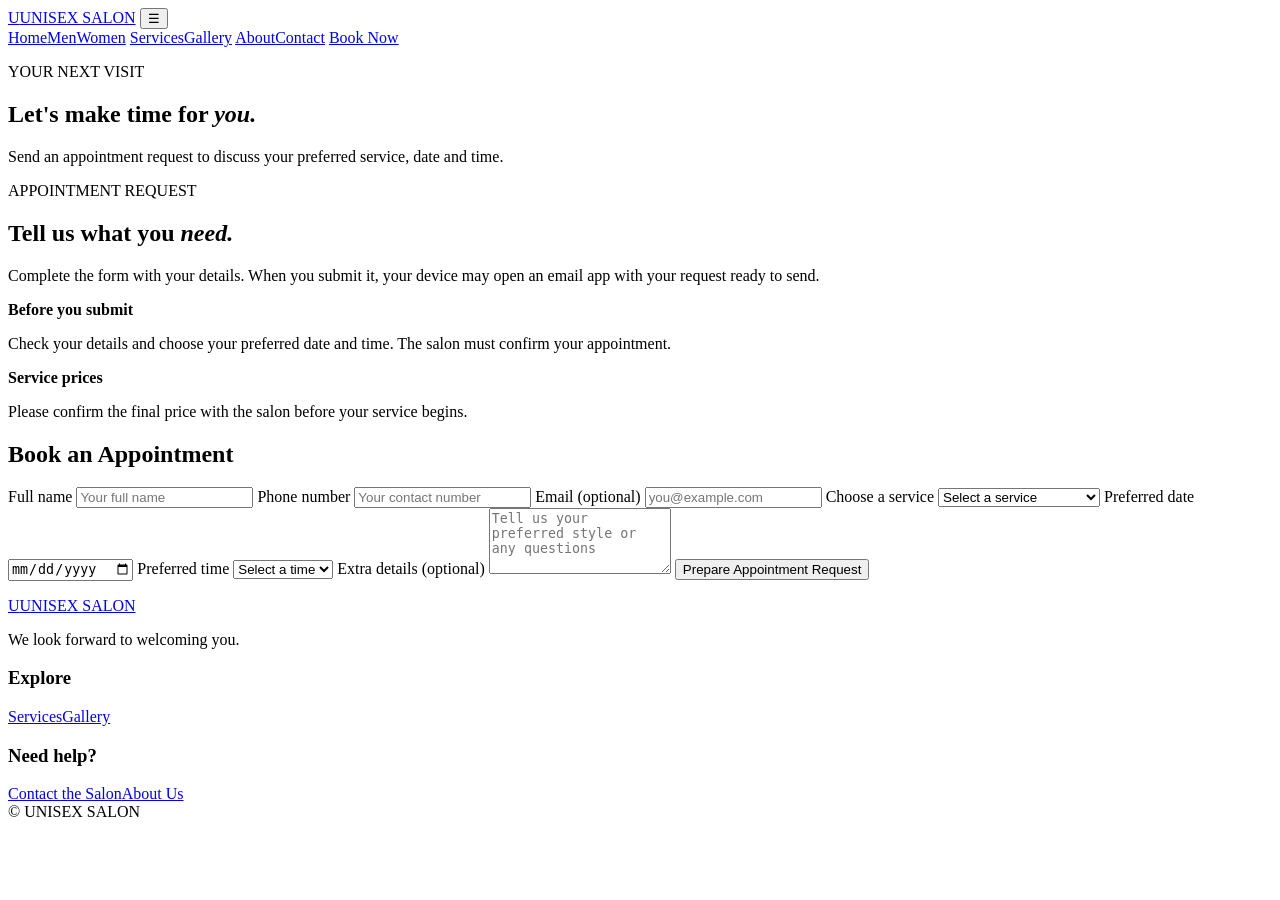
==== booking.html @ 9a737498 "Add booking.html for appointment requests" ====
<!DOCTYPE html>
<html lang="en">
<head>
  <meta charset="UTF-8">
  <meta name="viewport" content="width=device-width, initial-scale=1.0">
  <title>Book an Appointment | UNISEX SALON</title>
  <link rel="stylesheet" href="style.css">
  <script src="script.js" defer></script>
</head>
<body>

<header class="site-header">
  <nav class="navbar container" aria-label="Main navigation">
    <a class="brand" href="index.html"><span class="brand-icon">U</span><span>UNISEX SALON</span></a>
    <button class="menu-toggle" id="menuToggle" aria-label="Open navigation" aria-expanded="false">☰</button>
    <div class="nav-links" id="navLinks">
      <a href="index.html">Home</a><a href="men.html">Men</a><a href="women.html">Women</a>
      <a href="services.html">Services</a><a href="gallery.html">Gallery</a>
      <a href="about.html">About</a><a href="contact.html">Contact</a>
      <a class="nav-book active" href="booking.html">Book Now</a>
    </div>
  </nav>
</header>

<main>
  <section class="page-hero">
    <div class="container">
      <p class="eyebrow">YOUR NEXT VISIT</p>
      <h1>Let's make time for <em>you.</em></h1>
      <p>Send an appointment request to discuss your preferred service, date and time.</p>
    </div>
  </section>

  <section class="section-padding container booking-layout">
    <div>
      <p class="eyebrow">APPOINTMENT REQUEST</p>
      <h2>Tell us what you <em>need.</em></h2>
      <p>Complete the form with your details. When you submit it, your device may open an email app with your request ready to send.</p>
      <div class="contact-detail">
        <strong>Before you submit</strong>
        <p>Check your details and choose your preferred date and time. The salon must confirm your appointment.</p>
      </div>
      <div class="contact-detail">
        <strong>Service prices</strong>
        <p>Please confirm the final price with the salon before your service begins.</p>
      </div>
    </div>

    <form class="booking-form" id="bookingForm">
      <h2>Book an Appointment</h2>

      <label for="fullName">Full name</label>
      <input id="fullName" name="fullName" type="text" placeholder="Your full name" required>

      <label for="phone">Phone number</label>
      <input id="phone" name="phone" type="tel" placeholder="Your contact number" required>

      <label for="email">Email (optional)</label>
      <input id="email" name="email" type="email" placeholder="you@example.com">

      <label for="service">Choose a service</label>
      <select id="service" name="service" required>
        <option value="">Select a service</option>
        <option>Men's haircut</option>
        <option>Beard grooming</option>
        <option>Women's haircut</option>
        <option>Hair styling</option>
        <option>Hair colour</option>
        <option>Hair spa / care</option>
        <option>Facial / skin care</option>
        <option>Bridal / occasion styling</option>
        <option>Manicure / pedicure</option>
        <option>Other / consultation</option>
      </select>

      <label for="appointmentDate">Preferred date</label>
      <input id="appointmentDate" name="appointmentDate" type="date" required>

      <label for="appointmentTime">Preferred time</label>
      <select id="appointmentTime" name="appointmentTime" required>
        <option value="">Select a time</option>
        <option>10:00 AM</option>
        <option>11:00 AM</option>
        <option>12:00 PM</option>
        <option>1:00 PM</option>
        <option>2:00 PM</option>
        <option>3:00 PM</option>
        <option>4:00 PM</option>
        <option>5:00 PM</option>
        <option>6:00 PM</option>
        <option>7:00 PM</option>
      </select>

      <label for="notes">Extra details (optional)</label>
      <textarea id="notes" name="notes" rows="4" placeholder="Tell us your preferred style or any questions"></textarea>

      <button class="btn btn-primary form-submit" type="submit">Prepare Appointment Request</button>
      <p id="formMessage" class="form-message" role="status"></p>
    </form>
  </section>
</main>

<footer class="site-footer">
  <div class="container footer-grid">
    <div class="footer-brand"><a class="brand" href="index.html"><span class="brand-icon">U</span><span>UNISEX SALON</span></a><p>We look forward to welcoming you.</p></div>
    <div><h3>Explore</h3><a href="services.html">Services</a><a href="gallery.html">Gallery</a></div>
    <div><h3>Need help?</h3><a href="contact.html">Contact the Salon</a><a href="about.html">About Us</a></div>
  </div>
  <div class="container footer-bottom">© <span id="currentYear"></span> UNISEX SALON</div>
</footer>

</body>
</html>
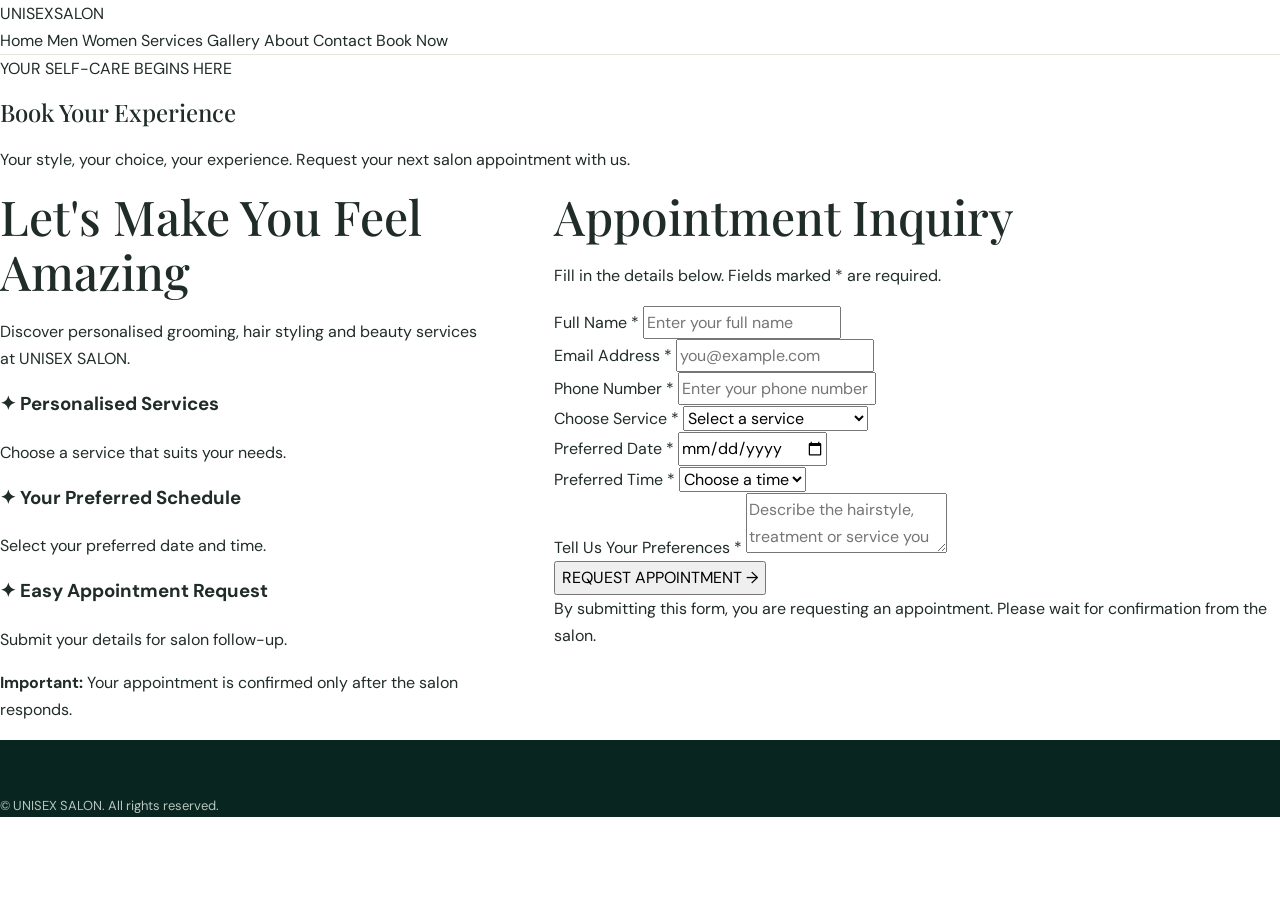
==== commit c3d6056f: "Revise booking.html structure and content Updated the booking form layout and content for improved u" ====
--- a/booking.html
+++ b/booking.html
@@ -1,113 +1,236 @@
+
 <!DOCTYPE html>
 <html lang="en">
 <head>
-  <meta charset="UTF-8">
-  <meta name="viewport" content="width=device-width, initial-scale=1.0">
-  <title>Book an Appointment | UNISEX SALON</title>
-  <link rel="stylesheet" href="style.css">
-  <script src="script.js" defer></script>
+    <meta charset="UTF-8">
+    <meta name="viewport" content="width=device-width, initial-scale=1.0">
+
+    <title>Book Appointment | UNISEX SALON</title>
+
+    <link rel="stylesheet" href="style.css">
 </head>
+
 <body>
 
-<header class="site-header">
-  <nav class="navbar container" aria-label="Main navigation">
-    <a class="brand" href="index.html"><span class="brand-icon">U</span><span>UNISEX SALON</span></a>
-    <button class="menu-toggle" id="menuToggle" aria-label="Open navigation" aria-expanded="false">☰</button>
-    <div class="nav-links" id="navLinks">
-      <a href="index.html">Home</a><a href="men.html">Men</a><a href="women.html">Women</a>
-      <a href="services.html">Services</a><a href="gallery.html">Gallery</a>
-      <a href="about.html">About</a><a href="contact.html">Contact</a>
-      <a class="nav-book active" href="booking.html">Book Now</a>
-    </div>
-  </nav>
-</header>
-
-<main>
-  <section class="page-hero">
-    <div class="container">
-      <p class="eyebrow">YOUR NEXT VISIT</p>
-      <h1>Let's make time for <em>you.</em></h1>
-      <p>Send an appointment request to discuss your preferred service, date and time.</p>
-    </div>
-  </section>
-
-  <section class="section-padding container booking-layout">
-    <div>
-      <p class="eyebrow">APPOINTMENT REQUEST</p>
-      <h2>Tell us what you <em>need.</em></h2>
-      <p>Complete the form with your details. When you submit it, your device may open an email app with your request ready to send.</p>
-      <div class="contact-detail">
-        <strong>Before you submit</strong>
-        <p>Check your details and choose your preferred date and time. The salon must confirm your appointment.</p>
-      </div>
-      <div class="contact-detail">
-        <strong>Service prices</strong>
-        <p>Please confirm the final price with the salon before your service begins.</p>
-      </div>
-    </div>
-
-    <form class="booking-form" id="bookingForm">
-      <h2>Book an Appointment</h2>
-
-      <label for="fullName">Full name</label>
-      <input id="fullName" name="fullName" type="text" placeholder="Your full name" required>
-
-      <label for="phone">Phone number</label>
-      <input id="phone" name="phone" type="tel" placeholder="Your contact number" required>
-
-      <label for="email">Email (optional)</label>
-      <input id="email" name="email" type="email" placeholder="you@example.com">
-
-      <label for="service">Choose a service</label>
-      <select id="service" name="service" required>
-        <option value="">Select a service</option>
-        <option>Men's haircut</option>
-        <option>Beard grooming</option>
-        <option>Women's haircut</option>
-        <option>Hair styling</option>
-        <option>Hair colour</option>
-        <option>Hair spa / care</option>
-        <option>Facial / skin care</option>
-        <option>Bridal / occasion styling</option>
-        <option>Manicure / pedicure</option>
-        <option>Other / consultation</option>
-      </select>
-
-      <label for="appointmentDate">Preferred date</label>
-      <input id="appointmentDate" name="appointmentDate" type="date" required>
-
-      <label for="appointmentTime">Preferred time</label>
-      <select id="appointmentTime" name="appointmentTime" required>
-        <option value="">Select a time</option>
-        <option>10:00 AM</option>
-        <option>11:00 AM</option>
-        <option>12:00 PM</option>
-        <option>1:00 PM</option>
-        <option>2:00 PM</option>
-        <option>3:00 PM</option>
-        <option>4:00 PM</option>
-        <option>5:00 PM</option>
-        <option>6:00 PM</option>
-        <option>7:00 PM</option>
-      </select>
-
-      <label for="notes">Extra details (optional)</label>
-      <textarea id="notes" name="notes" rows="4" placeholder="Tell us your preferred style or any questions"></textarea>
-
-      <button class="btn btn-primary form-submit" type="submit">Prepare Appointment Request</button>
-      <p id="formMessage" class="form-message" role="status"></p>
-    </form>
-  </section>
-</main>
-
-<footer class="site-footer">
-  <div class="container footer-grid">
-    <div class="footer-brand"><a class="brand" href="index.html"><span class="brand-icon">U</span><span>UNISEX SALON</span></a><p>We look forward to welcoming you.</p></div>
-    <div><h3>Explore</h3><a href="services.html">Services</a><a href="gallery.html">Gallery</a></div>
-    <div><h3>Need help?</h3><a href="contact.html">Contact the Salon</a><a href="about.html">About Us</a></div>
-  </div>
-  <div class="container footer-bottom">© <span id="currentYear"></span> UNISEX SALON</div>
-</footer>
+    <header class="site-header">
+        <a class="logo" href="index.html">
+            UNISEX<span>SALON</span>
+        </a>
+
+        <button class="menu-toggle" type="button"
+                aria-label="Toggle navigation"
+                aria-expanded="false">
+            ☰
+        </button>
+
+        <nav class="site-nav">
+            <a href="index.html">Home</a>
+            <a href="men.html">Men</a>
+            <a href="women.html">Women</a>
+            <a href="services.html">Services</a>
+            <a href="gallery.html">Gallery</a>
+            <a href="about.html">About</a>
+            <a href="contact.html">Contact</a>
+            <a href="booking.html" aria-current="page">Book Now</a>
+        </nav>
+    </header>
+
+    <main>
+        <section class="booking-section">
+
+            <header class="booking-heading">
+                <p>YOUR SELF-CARE BEGINS HERE</p>
+                <h1>Book Your Experience</h1>
+                <p>
+                    Your style, your choice, your experience.
+                    Request your next salon appointment with us.
+                </p>
+            </header>
+
+            <div class="booking-layout">
+
+                <aside class="booking-info">
+                    <h2>Let's Make You Feel Amazing</h2>
+
+                    <p>
+                        Discover personalised grooming, hair styling
+                        and beauty services at UNISEX SALON.
+                    </p>
+
+                    <h3>✦ Personalised Services</h3>
+                    <p>Choose a service that suits your needs.</p>
+
+                    <h3>✦ Your Preferred Schedule</h3>
+                    <p>Select your preferred date and time.</p>
+
+                    <h3>✦ Easy Appointment Request</h3>
+                    <p>Submit your details for salon follow-up.</p>
+
+                    <p>
+                        <strong>Important:</strong>
+                        Your appointment is confirmed only after
+                        the salon responds.
+                    </p>
+                </aside>
+
+                <section class="booking-card">
+                    <h2>Appointment Inquiry</h2>
+
+                    <p>
+                        Fill in the details below.
+                        Fields marked * are required.
+                    </p>
+
+                    <form id="bookingForm">
+
+                        <div class="booking-fields">
+
+                            <div class="booking-field">
+                                <label for="fullName">Full Name *</label>
+                                <input
+                                    type="text"
+                                    id="fullName"
+                                    name="fullName"
+                                    placeholder="Enter your full name"
+                                    autocomplete="name"
+                                    minlength="2"
+                                    required>
+                            </div>
+
+                            <div class="booking-field">
+                                <label for="email">Email Address *</label>
+                                <input
+                                    type="email"
+                                    id="email"
+                                    name="email"
+                                    placeholder="you@example.com"
+                                    autocomplete="email"
+                                    required>
+                            </div>
+
+                            <div class="booking-field">
+                                <label for="phone">Phone Number *</label>
+                                <input
+                                    type="tel"
+                                    id="phone"
+                                    name="phone"
+                                    placeholder="Enter your phone number"
+                                    autocomplete="tel"
+                                    inputmode="tel"
+                                    pattern="[0-9+() -]{8,20}"
+                                    required>
+                            </div>
+
+                            <div class="booking-field">
+                                <label for="service">Choose Service *</label>
+                                <select id="service" name="service" required>
+                                    <option value="">Select a service</option>
+                                    <option value="Haircut and Styling">
+                                        Haircut & Styling
+                                    </option>
+                                    <option value="Hair Colour">
+                                        Hair Colour
+                                    </option>
+                                    <option value="Hair Spa">
+                                        Hair Spa
+                                    </option>
+                                    <option value="Facial and Skincare">
+                                        Facial & Skincare
+                                    </option>
+                                    <option value="Beard Grooming">
+                                        Beard Grooming
+                                    </option>
+                                    <option value="Manicure and Pedicure">
+                                        Manicure & Pedicure
+                                    </option>
+                                    <option value="Bridal and Party Makeup">
+                                        Bridal & Party Makeup
+                                    </option>
+                                    <option value="Complete Makeover">
+                                        Complete Makeover
+                                    </option>
+                                    <option value="Other Service">
+                                        Other Service
+                                    </option>
+                                </select>
+                            </div>
+
+                            <div class="booking-field">
+                                <label for="date">Preferred Date *</label>
+                                <input
+                                    type="date"
+                                    id="date"
+                                    name="date"
+                                    required>
+                            </div>
+
+                            <div class="booking-field">
+                                <label for="time">Preferred Time *</label>
+                                <select id="time" name="time" required>
+                                    <option value="">Choose a time</option>
+                                    <option value="10:00 AM">10:00 AM</option>
+                                    <option value="11:00 AM">11:00 AM</option>
+                                    <option value="12:00 PM">12:00 PM</option>
+                                    <option value="1:00 PM">1:00 PM</option>
+                                    <option value="2:00 PM">2:00 PM</option>
+                                    <option value="3:00 PM">3:00 PM</option>
+                                    <option value="4:00 PM">4:00 PM</option>
+                                    <option value="5:00 PM">5:00 PM</option>
+                                    <option value="6:00 PM">6:00 PM</option>
+                                </select>
+                            </div>
+
+                            <div class="booking-field full">
+                                <label for="message">
+                                    Tell Us Your Preferences *
+                                </label>
+
+                                <textarea
+                                    id="message"
+                                    name="message"
+                                    placeholder="Describe the hairstyle, treatment or service you want..."
+                                    minlength="3"
+                                    required></textarea>
+                            </div>
+
+                        </div>
+
+                        <button type="submit" class="booking-submit">
+                            REQUEST APPOINTMENT →
+                        </button>
+
+                        <p>
+                            By submitting this form, you are requesting
+                            an appointment. Please wait for confirmation
+                            from the salon.
+                        </p>
+
+                        <p id="bookingStatus" role="status"
+                           aria-live="polite"></p>
+
+                    </form>
+                </section>
+
+            </div>
+        </section>
+    </main>
+
+    <footer class="site-footer">
+        <p>&copy; <span id="year"></span> UNISEX SALON.
+            All rights reserved.</p>
+    </footer>
+
+    <script src="script.js"></script>
+
+    <script>
+        const dateInput = document.getElementById("date");
+        const today = new Date();
+        const localDate = new Date(
+            today.getTime() - today.getTimezoneOffset() * 60000
+        ).toISOString().split("T")[0];
+
+        dateInput.min = localDate;
+    </script>
 
 </body>
 </html>
--- a/style.css
+++ b/style.css
@@ -0,0 +1,972 @@
+@import url('https://fonts.googleapis.com/css2?family=DM+Sans:wght@400;500;600;700&family=Playfair+Display:ital,wght@0,500;0,600;0,700;1,500;1,600&display=swap');
+
+:root {
+  --green: #174b3e;
+  --green-dark: #0b2b24;
+  --gold: #c5a66d;
+  --cream: #f8f5ed;
+  --white: #ffffff;
+  --ink: #202c27;
+  --muted: #68746d;
+  --line: #e4e5dd;
+  --shadow: 0 12px 35px rgba(18, 48, 38, 0.10);
+}
+
+* {
+  box-sizing: border-box;
+}
+
+html {
+  scroll-behavior: smooth;
+}
+
+body {
+  margin: 0;
+  font-family: 'DM Sans', sans-serif;
+  color: var(--ink);
+  background: var(--white);
+  line-height: 1.7;
+}
+
+img,
+video {
+  display: block;
+  max-width: 100%;
+}
+
+img {
+  object-fit: cover;
+}
+
+a {
+  color: inherit;
+  text-decoration: none;
+}
+
+button,
+input,
+select,
+textarea {
+  font: inherit;
+}
+
+.container {
+  width: min(1160px, calc(100% - 48px));
+  margin-inline: auto;
+}
+
+.section-padding {
+  padding-top: 88px;
+  padding-bottom: 88px;
+}
+
+.soft-bg {
+  background: var(--cream);
+}
+
+.dark-bg {
+  background: var(--green-dark);
+  color: var(--white);
+}
+
+.site-header {
+  position: sticky;
+  top: 0;
+  z-index: 100;
+  background: rgba(255, 255, 255, 0.97);
+  border-bottom: 1px solid var(--line);
+  backdrop-filter: blur(12px);
+}
+
+.navbar {
+  min-height: 86px;
+  display: flex;
+  align-items: center;
+  justify-content: space-between;
+  gap: 25px;
+}
+
+.brand {
+  display: inline-flex;
+  align-items: center;
+  gap: 12px;
+  flex-shrink: 0;
+  color: var(--green);
+  font-size: 19px;
+  font-weight: 700;
+  letter-spacing: 1.5px;
+}
+
+.brand-icon {
+  display: grid;
+  place-items: center;
+  width: 42px;
+  height: 42px;
+  border: 1px solid var(--gold);
+  color: var(--gold);
+  font-family: 'Playfair Display', serif;
+  font-size: 25px;
+}
+
+.nav-links {
+  display: flex;
+  align-items: center;
+  gap: 19px;
+}
+
+.nav-links > a {
+  font-size: 12px;
+  font-weight: 600;
+  color: #46544d;
+  transition: color 0.2s ease;
+}
+
+.nav-links > a:hover,
+.nav-links > a.active {
+  color: var(--gold);
+}
+
+.nav-links .nav-book {
+  padding: 11px 17px;
+  background: var(--green);
+  color: var(--white);
+}
+
+.nav-links .nav-book:hover,
+.nav-links .nav-book.active {
+  background: var(--green-dark);
+  color: var(--white);
+}
+
+.menu-toggle {
+  display: none;
+  background: transparent;
+  border: 1px solid var(--line);
+  color: var(--green);
+  padding: 7px 12px;
+  font-size: 22px;
+  cursor: pointer;
+}
+
+.hero {
+  background: linear-gradient(115deg, #f8f5ed, #edf1e9);
+  overflow: hidden;
+}
+
+.hero-content {
+  min-height: 610px;
+  display: grid;
+  grid-template-columns: 1fr 0.9fr;
+  align-items: center;
+  gap: 65px;
+  padding-top: 55px;
+  padding-bottom: 55px;
+}
+
+.hero-copy {
+  padding: 20px 0;
+}
+
+.eyebrow {
+  margin: 0 0 12px;
+  color: #9b7b42;
+  font-size: 10px;
+  font-weight: 700;
+  letter-spacing: 2.2px;
+  text-transform: uppercase;
+}
+
+h1,
+h2,
+h3,
+p {
+  margin-top: 0;
+}
+
+h1,
+h2 {
+  font-family: 'Playfair Display', serif;
+  font-weight: 500;
+  line-height: 1.15;
+}
+
+.hero h1,
+.page-hero h1 {
+  margin-bottom: 22px;
+  font-size: clamp(44px, 5.4vw, 74px);
+  letter-spacing: -1.8px;
+}
+
+h1 em,
+h2 em {
+  color: var(--green);
+  font-weight: 500;
+}
+
+.dark-bg h2 em,
+.final-cta h2 em {
+  color: #e1c58e;
+}
+
+.hero-copy > p:not(.eyebrow):not(.hero-note) {
+  max-width: 480px;
+  color: var(--muted);
+}
+
+.hero-image {
+  height: 480px;
+  overflow: hidden;
+  border-radius: 180px 180px 4px 4px;
+  box-shadow: var(--shadow);
+}
+
+.hero-image img {
+  width: 100%;
+  height: 100%;
+}
+
+.hero-buttons {
+  display: flex;
+  flex-wrap: wrap;
+  gap: 12px;
+  margin-top: 27px;
+}
+
+.btn {
+  display: inline-flex;
+  align-items: center;
+  justify-content: center;
+  padding: 13px 22px;
+  border: 1px solid transparent;
+  font-size: 12px;
+  font-weight: 700;
+  cursor: pointer;
+  transition: transform 0.2s ease, background 0.2s ease;
+}
+
+.btn:hover {
+  transform: translateY(-2px);
+}
+
+.btn-primary {
+  background: var(--green);
+  color: var(--white);
+}
+
+.btn-primary:hover {
+  background: var(--green-dark);
+}
+
+.btn-outline {
+  border-color: var(--green);
+  color: var(--green);
+  background: transparent;
+}
+
+.btn-outline-dark {
+  border-color: var(--green);
+  color: var(--green);
+  background: transparent;
+}
+
+.btn-light {
+  background: var(--white);
+  color: var(--green);
+}
+
+.hero-note,
+.media-note {
+  margin-top: 22px;
+  color: var(--muted);
+  font-size: 11px;
+}
+
+.intro-grid {
+  display: grid;
+  grid-template-columns: 0.85fr 1.15fr;
+  gap: 65px;
+  align-items: center;
+}
+
+h2 {
+  margin-bottom: 18px;
+  font-size: clamp(32px, 4vw, 48px);
+}
+
+.intro-description {
+  color: var(--muted);
+}
+
+.text-link {
+  color: var(--green);
+  font-size: 12px;
+  font-weight: 700;
+}
+
+.section-heading {
+  max-width: 720px;
+  margin: 0 auto 42px;
+  text-align: center;
+}
+
+.section-heading > p:not(.eyebrow) {
+  color: var(--muted);
+  font-size: 14px;
+}
+
+.light-heading h2,
+.light-heading p:not(.eyebrow) {
+  color: var(--white);
+}
+
+.studio-grid {
+  display: grid;
+  grid-template-columns: repeat(2, minmax(0, 1fr));
+  gap: 24px;
+}
+
+.studio-card {
+  position: relative;
+  min-height: 430px;
+  overflow: hidden;
+  background: var(--green-dark);
+  color: var(--white);
+}
+
+.studio-card::after {
+  position: absolute;
+  inset: 0;
+  content: "";
+  background: linear-gradient(0deg, rgba(4, 24, 18, 0.92), rgba(4, 24, 18, 0.02) 90%);
+}
+
+.studio-card > img {
+  position: absolute;
+  inset: 0;
+  width: 100%;
+  height: 100%;
+  transition: transform 0.5s ease;
+}
+
+.studio-card:hover > img {
+  transform: scale(1.04);
+}
+
+.studio-content {
+  position: absolute;
+  z-index: 1;
+  right: 28px;
+  bottom: 28px;
+  left: 28px;
+}
+
+.studio-content h3 {
+  margin-bottom: 8px;
+  font-family: 'Playfair Display', serif;
+  font-size: 34px;
+  font-weight: 500;
+}
+
+.studio-content p:not(.eyebrow) {
+  max-width: 420px;
+  color: #e5e9e4;
+  font-size: 13px;
+}
+
+.studio-content .eyebrow {
+  color: #e1c58e;
+}
+
+.studio-content .btn {
+  margin-top: 8px;
+}
+
+.service-grid {
+  display: grid;
+  grid-template-columns: repeat(4, minmax(0, 1fr));
+  gap: 18px;
+}
+
+.service-grid-spaced {
+  margin-top: 50px;
+}
+
+.service-card {
+  min-height: 190px;
+  padding: 25px;
+  border: 1px solid var(--line);
+  background: var(--white);
+  transition: transform 0.2s ease, box-shadow 0.2s ease;
+}
+
+.service-card:hover {
+  transform: translateY(-4px);
+  box-shadow: var(--shadow);
+}
+
+.service-number {
+  display: inline-block;
+  margin-bottom: 14px;
+  color: var(--gold);
+  font-family: 'Playfair Display', serif;
+  font-size: 20px;
+}
+
+.service-card h3 {
+  margin-bottom: 9px;
+  color: var(--green);
+  font-family: 'Playfair Display', serif;
+  font-size: 21px;
+  font-weight: 500;
+  line-height: 1.3;
+}
+
+.service-card p {
+  margin-bottom: 12px;
+  color: var(--muted);
+  font-size: 12px;
+}
+
+.center-action {
+  display: flex;
+  justify-content: center;
+  flex-wrap: wrap;
+  gap: 12px;
+  margin-top: 35px;
+}
+
+.benefit-grid {
+  display: grid;
+  grid-template-columns: repeat(3, minmax(0, 1fr));
+  gap: 25px;
+}
+
+.benefit-card {
+  padding: 26px;
+  border: 1px solid rgba(255, 255, 255, 0.15);
+}
+
+.benefit-icon {
+  color: var(--gold);
+  font-size: 28px;
+}
+
+.benefit-card h3 {
+  margin: 13px 0 8px;
+  font-family: 'Playfair Display', serif;
+  font-size: 22px;
+  font-weight: 500;
+}
+
+.benefit-card p {
+  margin-bottom: 0;
+  color: #c5d0c8;
+  font-size: 13px;
+}
+
+.media-section {
+  max-width: 950px;
+}
+
+.video-frame {
+  overflow: hidden;
+  background: #111;
+}
+
+.video-frame video {
+  width: 100%;
+  max-height: 540px;
+}
+
+.audio-box {
+  display: flex;
+  align-items: center;
+  gap: 20px;
+  margin-top: 28px;
+  padding: 25px;
+  border: 1px solid var(--line);
+  background: var(--cream);
+}
+
+.audio-symbol {
+  color: var(--gold);
+  font-size: 35px;
+}
+
+.audio-box h3 {
+  margin-bottom: 5px;
+  color: var(--green);
+}
+
+.audio-box p {
+  margin-bottom: 12px;
+  color: var(--muted);
+  font-size: 12px;
+}
+
+.audio-box audio {
+  width: min(100%, 360px);
+}
+
+.gallery-grid,
+.gallery-large {
+  display: grid;
+  grid-template-columns: repeat(4, minmax(0, 1fr));
+  gap: 15px;
+}
+
+.gallery-grid img {
+  width: 100%;
+  height: 230px;
+}
+
+.gallery-large {
+  grid-template-columns: repeat(3, minmax(0, 1fr));
+}
+
+.gallery-large img {
+  width: 100%;
+  height: 300px;
+}
+
+.offer-box {
+  display: flex;
+  align-items: center;
+  justify-content: space-between;
+  gap: 30px;
+  padding: 40px;
+  border: 1px solid var(--line);
+  background: var(--cream);
+}
+
+.offer-box h2 {
+  margin-bottom: 10px;
+}
+
+.offer-box p:not(.eyebrow) {
+  margin-bottom: 0;
+  color: var(--muted);
+  font-size: 13px;
+}
+
+.faq-container {
+  max-width: 820px;
+  margin: auto;
+}
+
+.faq-container details {
+  padding: 19px 0;
+  border-bottom: 1px solid var(--line);
+}
+
+.faq-container summary {
+  color: var(--green);
+  font-weight: 700;
+  cursor: pointer;
+}
+
+.faq-container details p {
+  margin: 12px 0 0;
+  color: var(--muted);
+  font-size: 14px;
+}
+
+.final-cta {
+  padding: 75px 20px;
+  background: var(--green);
+  color: var(--white);
+  text-align: center;
+}
+
+.final-cta .eyebrow {
+  color: #e1c58e;
+}
+
+.final-cta h2 {
+  margin: 10px 0 25px;
+  color: var(--white);
+  font-size: clamp(34px, 5vw, 54px);
+}
+
+.site-footer {
+  padding: 55px 0 0;
+  background: #09251f;
+  color: var(--white);
+}
+
+.footer-grid {
+  display: grid;
+  grid-template-columns: 2fr 1fr 1fr;
+  gap: 40px;
+  padding-bottom: 38px;
+}
+
+.footer-brand .brand {
+  color: var(--white);
+}
+
+.footer-brand p,
+.site-footer p {
+  max-width: 320px;
+  color: #b7c5bd;
+  font-size: 13px;
+}
+
+.site-footer h3 {
+  color: var(--gold);
+  font-size: 13px;
+  letter-spacing: 1px;
+}
+
+.site-footer .footer-grid > div:not(:first-child) > a {
+  display: block;
+  margin: 8px 0;
+  color: #d5ddd7;
+  font-size: 13px;
+}
+
+.site-footer a:hover {
+  color: var(--gold);
+}
+
+.footer-bottom {
+  display: flex;
+  justify-content: space-between;
+  gap: 20px;
+  padding-top: 17px;
+  padding-bottom: 17px;
+  border-top: 1px solid rgba(255, 255, 255, 0.13);
+  color: #aebdb4;
+  font-size: 11px;
+}
+
+.page-hero {
+  padding: 90px 0;
+  background: linear-gradient(115deg, #f3f0e6, #e5ece5);
+}
+
+.page-hero h1 {
+  max-width: 760px;
+}
+
+.page-hero p:not(.eyebrow) {
+  max-width: 650px;
+  margin-bottom: 25px;
+  color: var(--muted);
+}
+
+.page-hero-women {
+  background: linear-gradient(115deg, #f6efe9, #e7eee7);
+}
+
+.content-grid {
+  display: grid;
+  grid-template-columns: 1fr 1fr;
+  align-items: center;
+  gap: 60px;
+}
+
+.feature-image {
+  width: 100%;
+  height: 430px;
+  border-radius: 160px 160px 3px 3px;
+}
+
+.notice {
+  margin-top: 28px;
+  padding: 15px 18px;
+  border-left: 3px solid var(--gold);
+  background: #f2ead7;
+  color: #665536;
+  font-size: 13px;
+}
+
+.table-wrap {
+  overflow-x: auto;
+  border: 1px solid var(--line);
+  background: var(--white);
+}
+
+.price-table {
+  width: 100%;
+  min-width: 600px;
+  border-collapse: collapse;
+}
+
+.price-table th {
+  background: var(--green);
+  color: var(--white);
+  text-align: left;
+  font-size: 12px;
+  letter-spacing: 0.6px;
+}
+
+.price-table th,
+.price-table td {
+  padding: 17px 20px;
+  border-bottom: 1px solid var(--line);
+}
+
+.price-table td {
+  font-size: 13px;
+}
+
+.price-table tr:last-child td {
+  border-bottom: 0;
+}
+
+.booking-layout {
+  display: grid;
+  grid-template-columns: 0.8fr 1.2fr;
+  align-items: start;
+  gap: 70px;
+}
+
+.booking-form {
+  padding: 32px;
+  border: 1px solid var(--line);
+  background: var(--white);
+  box-shadow: var(--shadow);
+}
+
+.booking-form h2 {
+  font-size: 30px;
+}
+
+.booking-form label {
+  display: block;
+  margin: 15px 0 6px;
+  color: var(--green);
+  font-size: 12px;
+  font-weight: 700;
+}
+
+.booking-form input,
+.booking-form select,
+.booking-form textarea {
+  width: 100%;
+  padding: 12px 13px;
+  border: 1px solid #d9ded8;
+  border-radius: 3px;
+  background: #fffefa;
+  color: var(--ink);
+}
+
+.booking-form input:focus,
+.booking-form select:focus,
+.booking-form textarea:focus {
+  outline: 2px solid #d8c08f;
+  border-color: var(--gold);
+}
+
+.form-submit {
+  width: 100%;
+  margin-top: 20px;
+}
+
+.form-message {
+  color: var(--green);
+  font-size: 13px;
+}
+
+.contact-detail {
+  padding: 15px 0;
+  border-bottom: 1px solid var(--line);
+}
+
+.contact-detail strong {
+  color: var(--green);
+}
+
+.contact-detail p {
+  margin: 5px 0;
+  color: var(--muted);
+  font-size: 14px;
+}
+
+@media (max-width: 1000px) {
+  .nav-links {
+    gap: 12px;
+    font-size: 12px;
+  }
+
+  .service-grid {
+    grid-template-columns: repeat(2, minmax(0, 1fr));
+  }
+
+  .hero-content {
+    gap: 30px;
+  }
+
+  .hero-image {
+    height: 430px;
+  }
+
+  .gallery-grid {
+    grid-template-columns: repeat(2, minmax(0, 1fr));
+  }
+}
+
+@media (max-width: 760px) {
+  .container {
+    width: min(100% - 30px, 600px);
+  }
+
+  .navbar {
+    min-height: 72px;
+    flex-wrap: wrap;
+  }
+
+  .menu-toggle {
+    display: block;
+  }
+
+  .nav-links {
+    display: none;
+    width: 100%;
+    padding: 5px 0 18px;
+    flex-direction: column;
+    align-items: stretch;
+    gap: 4px;
+  }
+
+  .nav-links.open {
+    display: flex;
+  }
+
+  .nav-links > a:not(.nav-book) {
+    padding: 10px 4px;
+  }
+
+  .nav-book {
+    text-align: center;
+  }
+
+  .hero {
+    background: #f7f3e9;
+  }
+
+  .hero-content {
+    min-height: auto;
+    grid-template-columns: 1fr;
+    gap: 30px;
+    padding-top: 58px;
+  }
+
+  .hero h1,
+  .page-hero h1 {
+    font-size: clamp(42px, 12vw, 62px);
+  }
+
+  .hero-image {
+    width: 100%;
+    max-width: 480px;
+    height: 350px;
+    margin: auto;
+    border-radius: 130px 130px 4px 4px;
+  }
+
+  .section-padding {
+    padding-top: 65px;
+    padding-bottom: 65px;
+  }
+
+  .intro-grid,
+  .content-grid,
+  .booking-layout {
+    grid-template-columns: 1fr;
+    gap: 28px;
+  }
+
+  .studio-grid {
+    grid-template-columns: 1fr;
+  }
+
+  .studio-card {
+    min-height: 410px;
+  }
+
+  .benefit-grid {
+    grid-template-columns: 1fr;
+  }
+
+  .gallery-grid,
+  .gallery-large {
+    grid-template-columns: repeat(2, minmax(0, 1fr));
+  }
+
+  .gallery-grid img,
+  .gallery-large img {
+    height: 220px;
+  }
+
+  .offer-box {
+    align-items: flex-start;
+    flex-direction: column;
+    padding: 30px 24px;
+  }
+
+  .footer-grid {
+    grid-template-columns: 1fr 1fr;
+    gap: 25px;
+  }
+
+  .footer-brand {
+    grid-column: 1 / -1;
+  }
+
+  .page-hero {
+    padding: 70px 0;
+  }
+
+  .feature-image {
+    height: 330px;
+    max-width: 500px;
+  }
+
+  .booking-form {
+    padding: 23px;
+  }
+
+  .audio-box {
+    align-items: flex-start;
+    padding: 18px;
+  }
+
+  .footer-bottom {
+    flex-direction: column;
+    gap: 5px;
+  }
+}
+
+@media (max-width: 420px) {
+  .service-grid {
+    grid-template-columns: 1fr;
+  }
+
+  .hero-buttons .btn {
+    width: 100%;
+  }
+
+  .gallery-grid,
+  .gallery-large {
+    grid-template-columns: 1fr;
+  }
+
+  .gallery-grid img,
+  .gallery-large img {
+    height: 260px;
+  }
+
+  .footer-grid {
+    grid-template-columns: 1fr;
+  }
+
+  .footer-brand {
+    grid-column: auto;
+  }
+
+  .audio-box {
+    flex-direction: column;
+  }
+}
